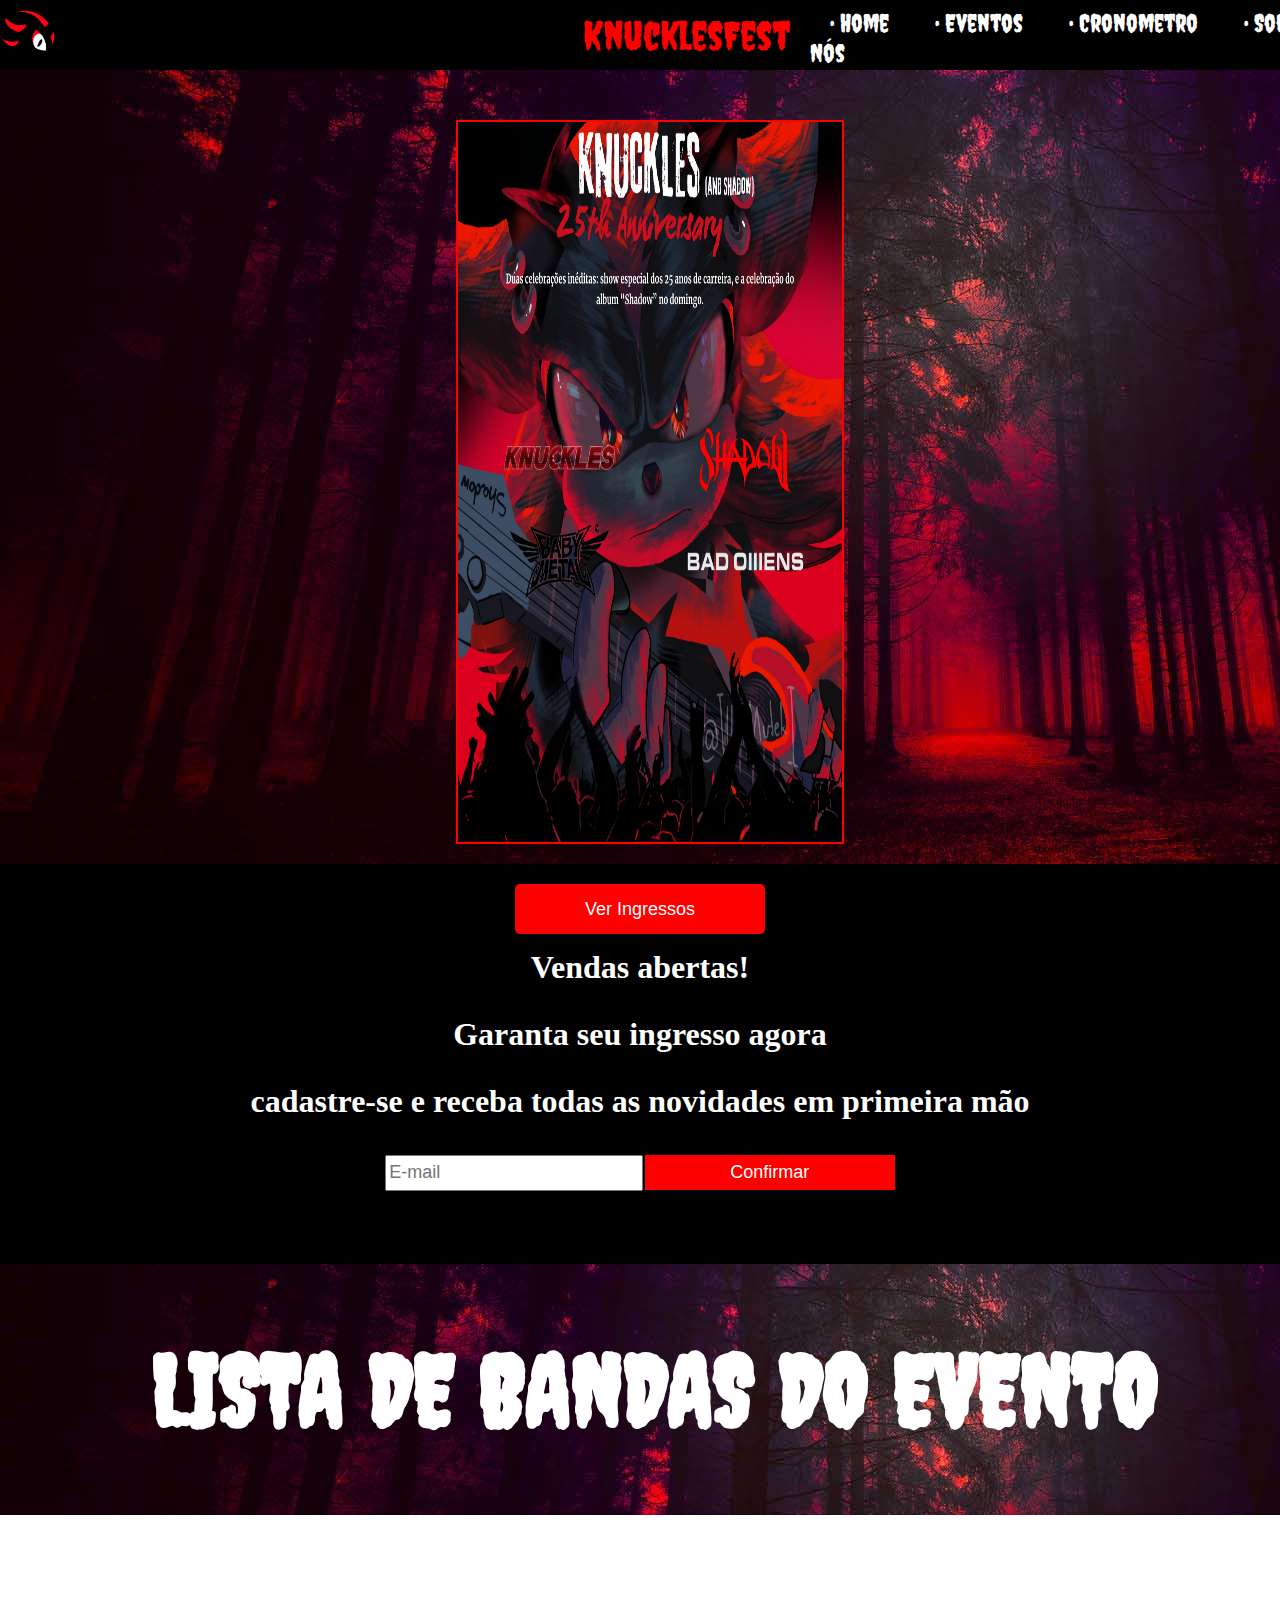
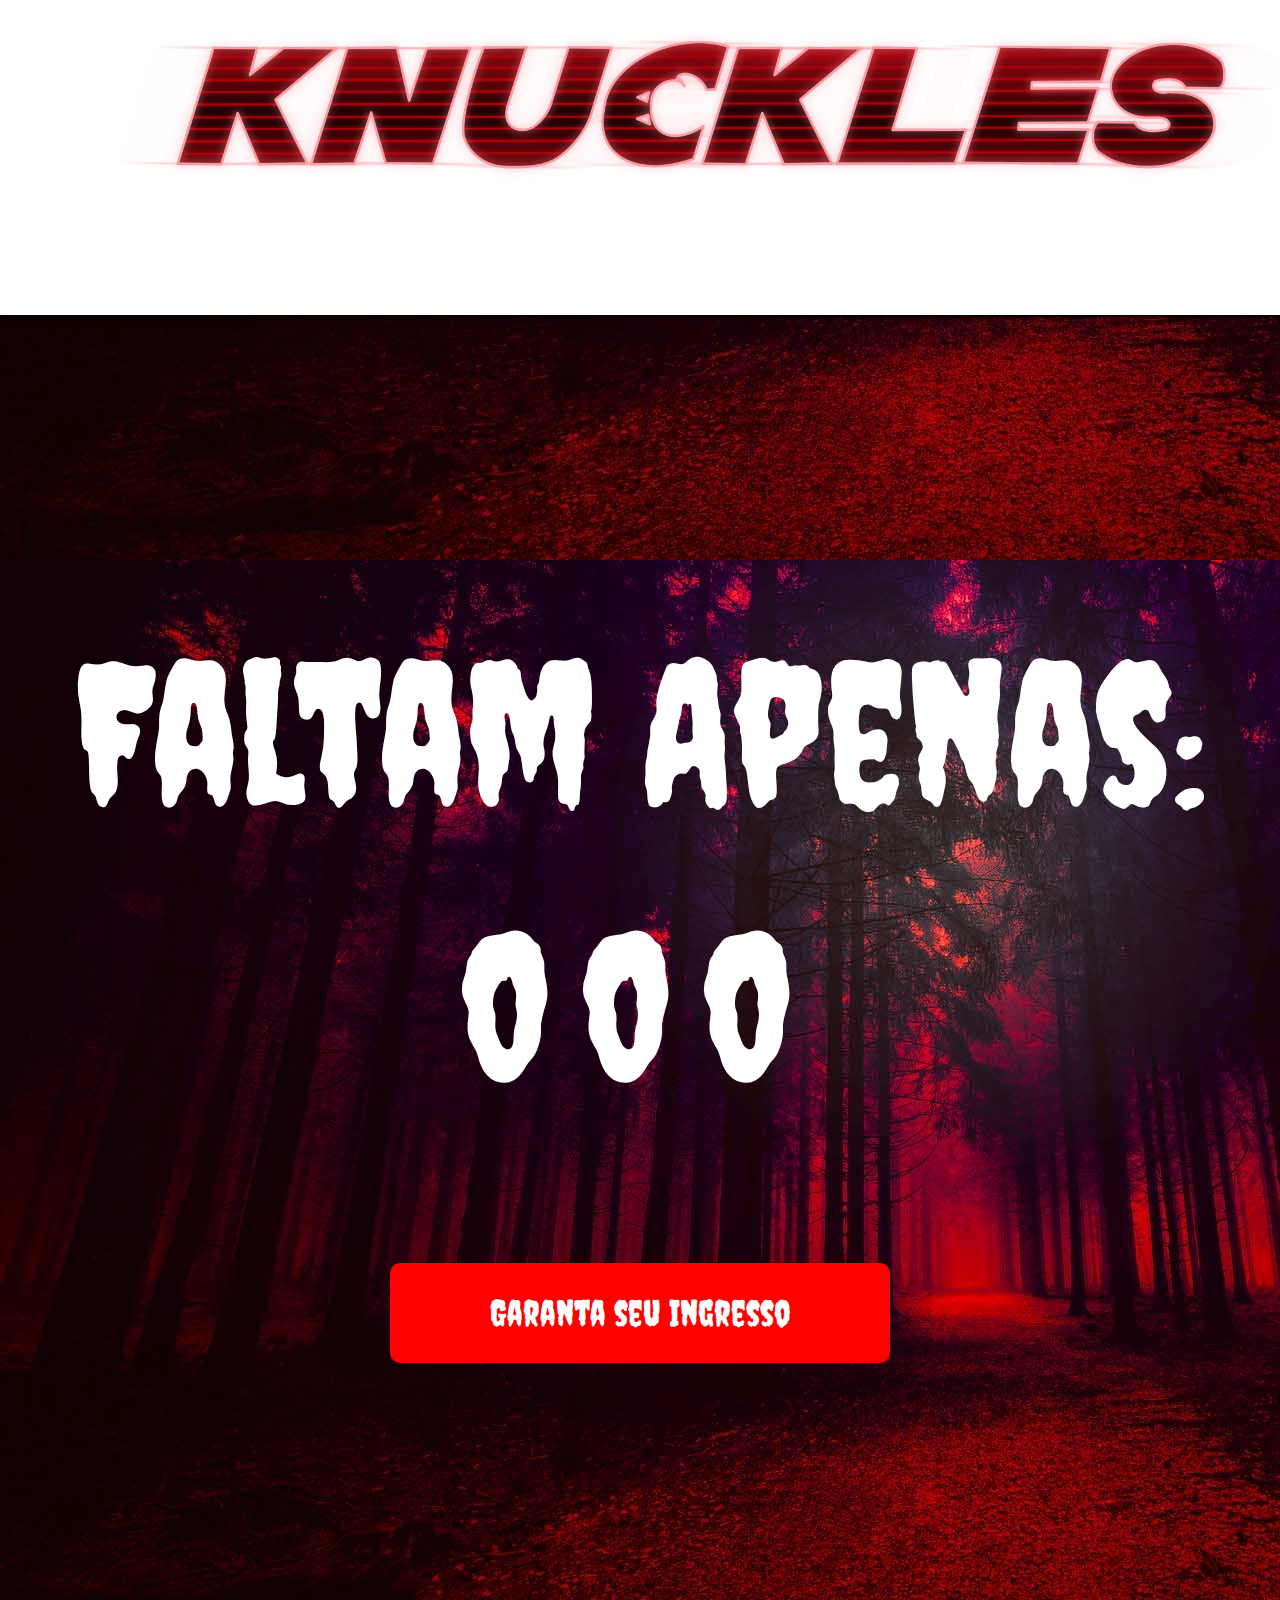
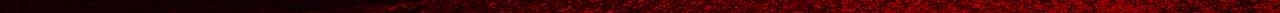
==== atualização/index.html @ 05302e62 "Add files via upload" ====
<!DOCTYPE html>
<html lang="pr-br">
<head>
    <meta charset="UTF-8">
    <meta name="viewport" content="width=device-width, initial-scale=1.0">
    <link rel="stylesheet" href="./styles.css">
    <title>KnucklesFest</title>
    <link rel="preconnect" href="https://fonts.googleapis.com">
    <link rel="preconnect" href="https://fonts.gstatic.com" crossorigin>
    <link href="https://fonts.googleapis.com/css2?family=Creepster&display=swap" rel="stylesheet">
    <link rel="icon" href="./favpng_shadow-the-hedgehog-sonic-the-hedgehog-sonic-jump-tails-logo.png">

</head>

<body style="margin: 0;" background="./red_forest_artistic_minimalism_retrowave_vaporwave_hd_vaporwave-1920x1080.jpg">
    <div id="Navbar">
        <img src="./favpng_shadow-the-hedgehog-sonic-the-hedgehog-sonic-jump-tails-logo.png" alt="shadow">
        <p>KnucklesFest</p>
        <div> 
            <p></p>
            <a href="#Flex-Events">• Home</a>
            <a href="#texto">• Eventos</a>
            <a href="#sla">• Cronometro</a>
            <a href="">• Sobre Nós</a>
        </div>
    </div><!--NAVbar-->

<div  id ="Flex-Events">
     <div id =Events>
        <img src="./Knuck.png" alt="logo">
        
        </div><!--Events-->
    </div><!--Flex_Events-->


 <div id = "background-bay"> 
    <div id ="Bay">
        <a href="#sla"><button type="button" id="Ingressos">Ver Ingressos</button></a>
        <h1>Vendas abertas!</h1>
        <h1>Garanta seu ingresso agora</h1>
         <h1>cadastre-se e receba todas as novidades em primeira mão</h1>

            <div id ="submit">
                <input type="text" name="" id="email" placeholder="E-mail">  
                <button id="Confirmar">Confirmar </button>
            </div><!--Submit-->
            
    </div><!--Bay-->
</div><!--background-bay-->

<div id="texto"><h1>LISTA DE BANDAS DO EVENTO</h1></div>
<div id = "upper">
    <div id ="carrosel">
        <div id ="Containe_img">
            <img src="./knuckles logo.jpg" alt="Banda_1">
            <img src="./Shadowlogo.jpg" alt="Banda_2">
            <img src="./Babymetal-Logo.jpg" alt="Banda_3">
            <img src="./bad omens logo.png" alt="Banda_4">
    
        </div><!--Container_img-->
    </div><!--carrosel-->
</div><!--upper-->

   
    <div id="Desc">

    </div><!--Desc-->
    <div id="List">

    </div><!--List-->


  <div id = 'sla'>Faltam Apenas:</div>

    <div id ='Flex-Contador'>
        <div id ='contador'>
            <div id="dias-flex">
                <div id =dias >0</div>
            </div><!--dias-flex-->
            <div id ="horas-flex">
                <div id="horas">0</div>
            </div><!--horas-flex-->
            <div id="minutos-flex">
                <div id="minutos">0</div>
            </div><!--minutos-flex-->
            <div id="segundos-flex">
                <div id="segundos"></div>
            </div><!--segundos-flex-->
        </div><!--Contaddor-->
    </div><!--felex-contador-->




        <div class="marginbotao">
            <button type="button" id="Comprar">Garanta seu Ingresso</button>
            <div class="janela" id="janela">
                <div class="cadastro">
                    <button class="O" id="O">X</button>
                    <div class="dados">
                        <input type="text" name="" id="NOME1" class="cadastro3" placeholder="Nome Completo">
                        <input type="number" name="" id="CPF1" class="cadastro3" placeholder="CPF"> 
                        <input type="number" name="" id="RG1" class="cadastro3" placeholder="RG">
                        <input type="date" name="" id="DATA1" class="cadastro3" placeholder="Data de Nascimento">
                        <input type="number" name="" id="TELEFONE1" class="cadastro3" placeholder="Telefone">  
                        <input type="email" name="" id="EMAIL2" class="cadastro3" placeholder="Email">  
                        <input type="text" name="" id="PAGAMENTO1" class="cadastro3" placeholder="Pagamento Pix/Boleto/Cartão">     
                        <button id="cadastroconfirmar">Confirmar </button>
                        <div id="confirmador"></div>
                    </div>
                </div>
            </div>
        </div>


    <script src="./java.js"></script>
</body>
</html>
---- atualização/styles.css ----
body{
   background-color: rgb(43, 131, 207);
}

.creepster-regular {
   font-family: "Creepster", system-ui;
   font-weight: 400;
   font-style: normal;
 }

/* ------------------- NAVBAR */

#Navbar{
display: flex;
justify-content: space-between;
align-items: center;
gap: 20px;
background-color: black;
height: 70px;
color: white;
font-size: 25px;
}

#Navbar img{
   height: 50px;
}

#Navbar p{
   font-size: 40px;
   color: red;
   font-family: "Creepster";
   padding: 0 0 0 500px;
}

#Navbar a{
   text-decoration: none;
   color: white;
   padding: 20px 20px 20px 20px;
   font-family: "Creepster";
}

#Navbar a:hover {
   color: rgb(255, 255, 255);
   background-color: rgba(255, 53, 17, 0.856);
   border-radius: 20px;
   text-decoration: underline;
}

#Navbar div{
   padding: 0 0 35px 0;
   margin: 0 20px 0 0;

}

/* ------------------- EVENTOS */

#Flex-Events{
   display: flex;
   align-items: center;
   justify-content: Center;
   margin-top: 50px;
   margin-left: 20px;
   margin-bottom: 20px;
}

#Events img{
   width: 30vw;
   height: 80vh;
}

#Events{
   
   width: 30vw;
   height: 80vh;
   background-color: #696969;
   border:solid 2px red;
}


#background-bay{
   background-color: black;
   width: 100%;
   height: 400px;
   

}

#Bay{
   display: flex;
   color: white;
   align-items: center;
   justify-content: center;
   flex-direction: column;

}

#Ingressos{

   background-color: red;
   color: white;
   border: 0px;
   width: 250px;
   height: 50px;
   border-radius: 5px;
   font-size: 18px;
   margin-top: 20px;
   cursor: pointer;
}

#Confirmar{
   background-color: red;
   color: white;
   border: 0px;
   width: 250px;
   height: 35px;
   margin-top: 20px;
   margin-left: -3px;
   font-size: 18px;
   cursor: pointer;
}

#email{
   width:250px;
   height: 30px;
   font-size: 18px;

}

.corretor1{
   animation: abrirjanelas 0.5s;
}

#submit{
   font-size: 18px;
}

#background-bay h1{
margin: 15px;
}

#texto{
   margin-left: 30px;
   margin-top: 10px;
   text-align: center;
   font-size: 50px;
   color: rgb(255, 255, 255);
   font-family: "Creepster";

}

#carrosel{
display: flex;
box-shadow: 2px 2px 4px black;
overflow: hidden;
width: 1400px;
height: 400px;


}

#Containe_img{
   display: flex;
   transition: transform 0.43s ease-in-out;
   transform: translateX(0);
}

#Containe_img img{
   width: 1400px;
   height:400px;
}

#upper{
   display:flex;
   align-items: center;
   justify-content: center;
   margin-top: 50px;
}
 
/* ------------------- CONTAGEM */
#sla{
   color: white;
   font-size: 200px;
   display: flex;
   gap: 30px;
   justify-content: center;
   align-items: center;
   font-family: 'Creepster';
   margin-top: 300px;
}

#contador{
   color: white;
   font-size: 200px;
   display: flex;
   gap: 30px;
   justify-content: center;
   align-items: center;
   margin-top: 40px;
   margin-bottom: 40px;
   font-family: 'Creepster';
}



/* ------------------- Comprar Ingresso */

.marginbotao{
   display: flex;
   justify-content: center;
   align-items: center;
   
}
#Comprar{
   background-color: red;
   color: white;
   border: 0px;
   width: 500px;
   height: 100px;
   border-radius: 10px;
   font-size: 36px;
   margin-top: 100px;
   margin-bottom: 250px;
   cursor: pointer;
   font-family: 'Creepster';


}

#Comprar.remover{
   display: none;
}

.janela{
   position: relative;
   display: none;
   justify-content: center;
   align-items: center;
}

.cadastro{

   width: 43%;
   height: 350px;
   background-color: rgba(0, 0, 0, 0.541);
   backdrop-filter: blur(10px);
   border-radius: 20px;
   margin-bottom: 100px;


   
}
.dados{
   display: flex;
   flex-wrap: wrap;
   justify-content: center;
   gap: 20px;
   padding: 30px;

}

.O{
   margin-left: 775px;
   text-align: center;
   width: 25px;
   height: 25px;
   border-radius: 50%;
   border: 0;
   background-color: red;
   color:white;
   font-size: 10px;
}

#cadastroconfirmar{
   margin-right: 100px;
}

.janela.abrir{
   display: flex;
   animation: abrirjanelas 0.5s;
}

@keyframes abrirjanelas{
   from{
      opacity: 0;
      transform: translate3d(0, -20px,-5px);
   }
   to{
      opacity: 1;
      transform: translate3d(0,0,0);
   }

}

.cadastro3{
   background-color: red;
   color: rgb(255, 255, 255);
   border: 0px;
   border-radius: 5px;
   font-size: 18px;
   height: 30px;
   width: 300px;
   cursor: pointer;
}

#cadastroconfirmar{
   background-color: red;
   color: rgb(0, 0, 0);
   border: 0px;
   border-radius: 5px;
   font-size: 18px;
   cursor: pointer;
   margin-top: 10px;
   margin-left: 600px;
   height: 50px;
   width: 200px;
}
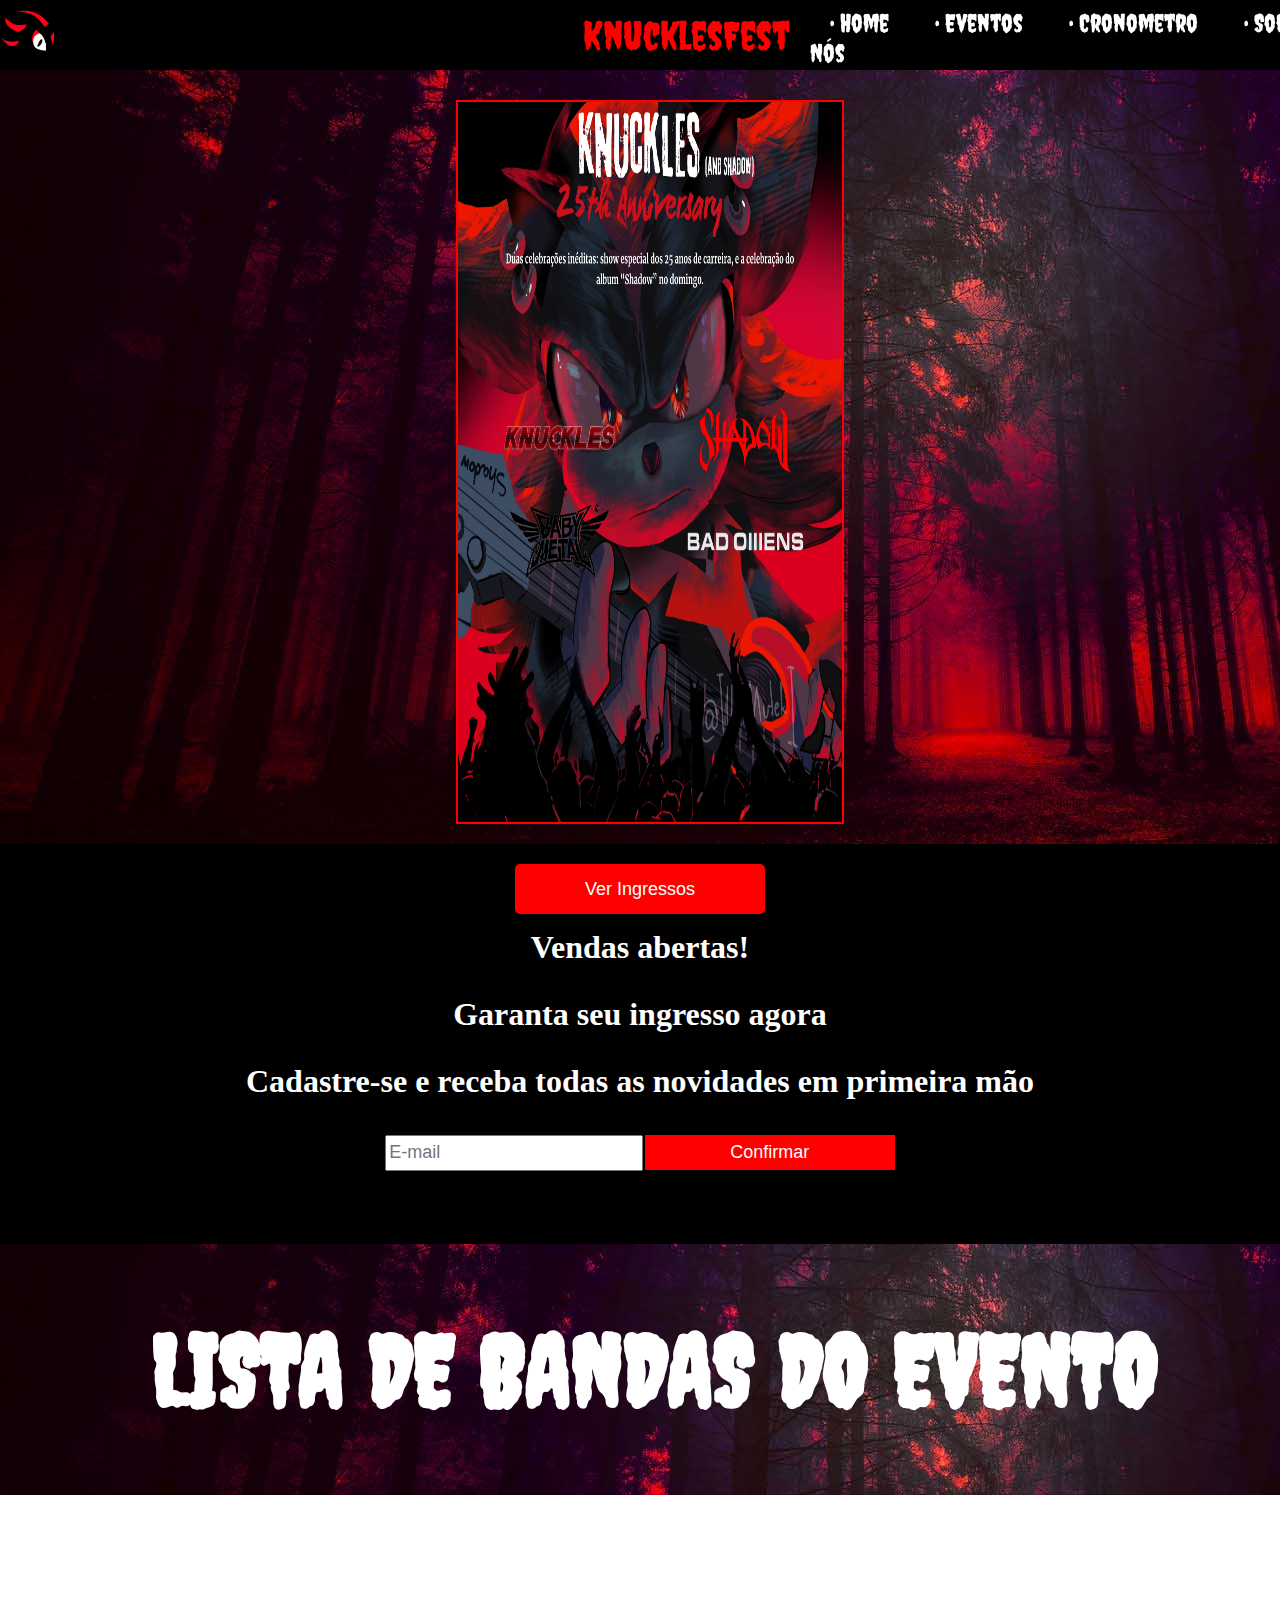
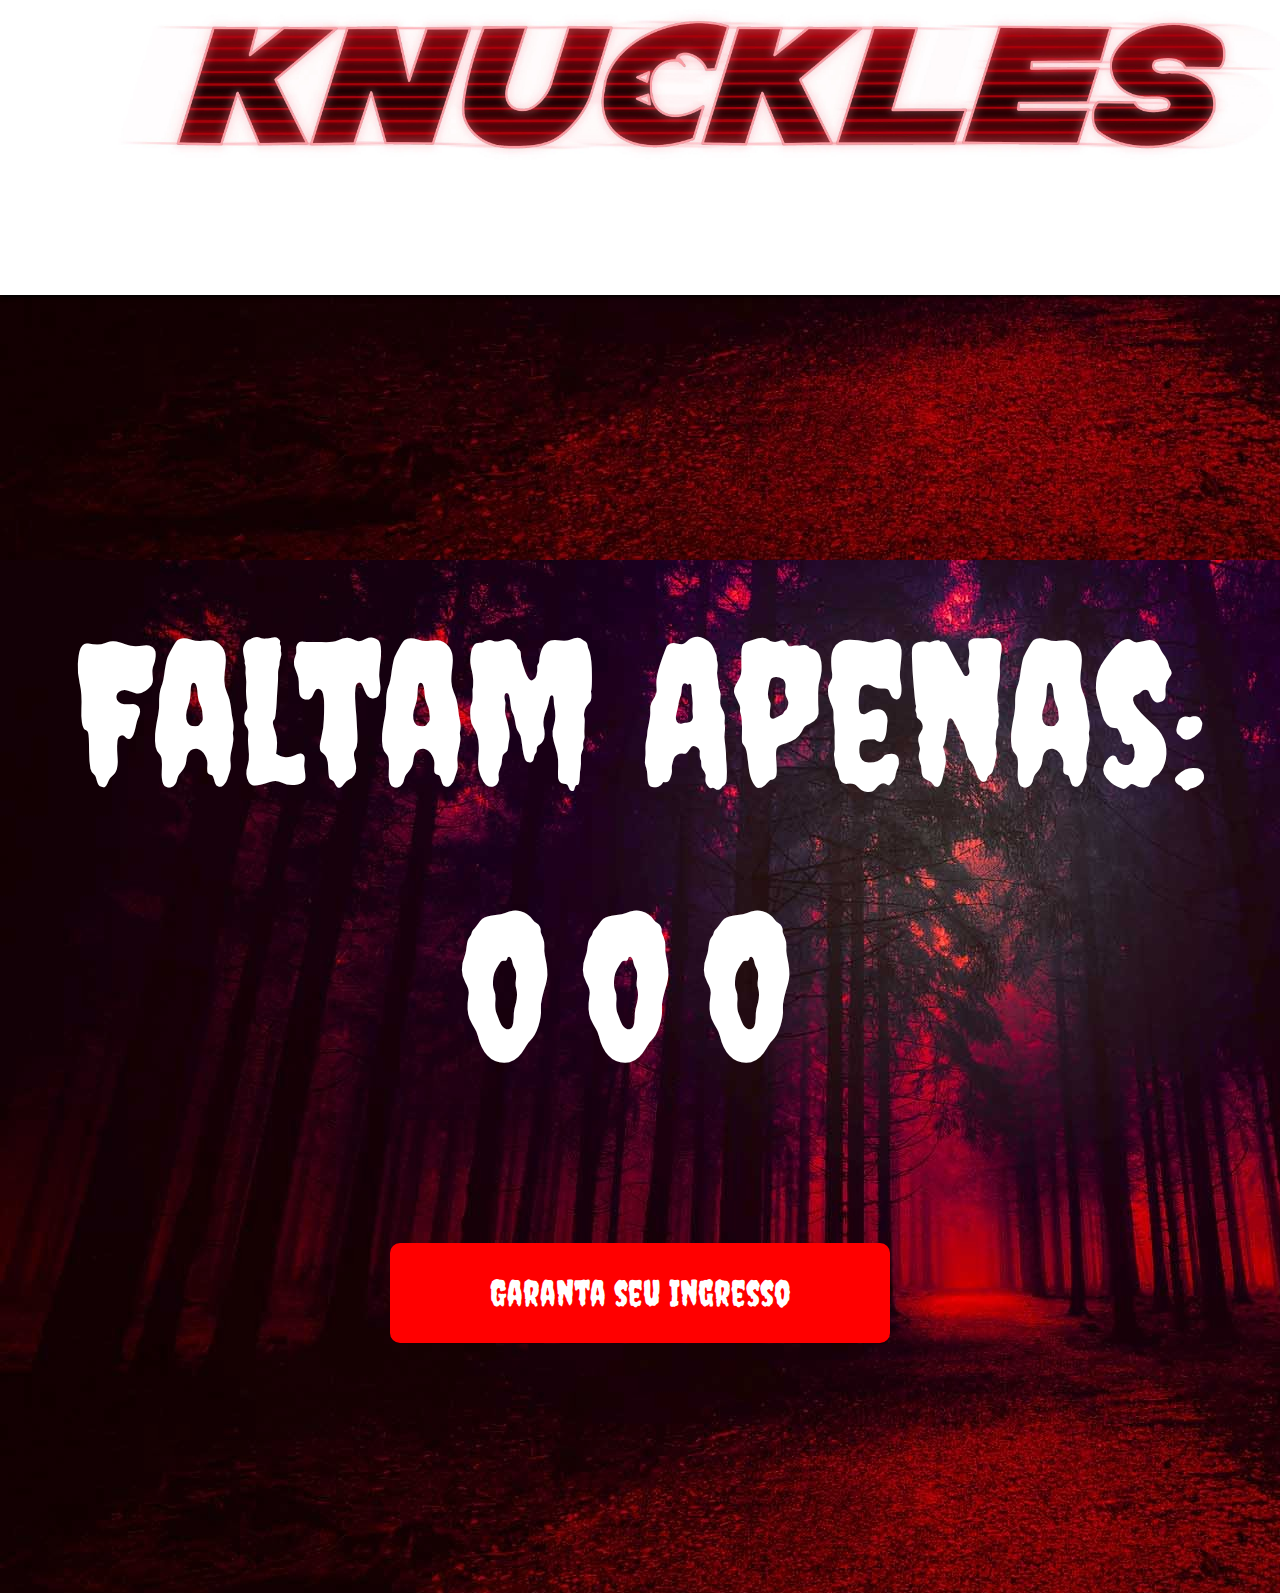
==== commit 724c2741: "V1.0 site shadow foda" ====
--- a/atualização/index.html
+++ b/atualização/index.html
@@ -15,19 +15,19 @@
 <body style="margin: 0;" background="./red_forest_artistic_minimalism_retrowave_vaporwave_hd_vaporwave-1920x1080.jpg">
     <div id="Navbar">
         <img src="./favpng_shadow-the-hedgehog-sonic-the-hedgehog-sonic-jump-tails-logo.png" alt="shadow">
-        <p>KnucklesFest</p>
-        <div> 
+        <p class="p">KnucklesFest</p>
+        <div id="peixonauta"> 
             <p></p>
             <a href="#Flex-Events">• Home</a>
             <a href="#texto">• Eventos</a>
             <a href="#sla">• Cronometro</a>
-            <a href="">• Sobre Nós</a>
+            <a href="sobre nos.html">• Sobre Nós</a>
         </div>
     </div><!--NAVbar-->
 
 <div  id ="Flex-Events">
      <div id =Events>
-        <img src="./Knuck.png" alt="logo">
+        <img class="imag" src="./Knuck.png" alt="logo">
         
         </div><!--Events-->
     </div><!--Flex_Events-->
@@ -38,7 +38,7 @@
         <a href="#sla"><button type="button" id="Ingressos">Ver Ingressos</button></a>
         <h1>Vendas abertas!</h1>
         <h1>Garanta seu ingresso agora</h1>
-         <h1>cadastre-se e receba todas as novidades em primeira mão</h1>
+         <h1>Cadastre-se e receba todas as novidades em primeira mão</h1>
 
             <div id ="submit">
                 <input type="text" name="" id="email" placeholder="E-mail">  
@@ -97,14 +97,14 @@
             <div class="janela" id="janela">
                 <div class="cadastro">
                     <button class="O" id="O">X</button>
-                    <div class="dados">
-                        <input type="text" name="" id="NOME1" class="cadastro3" placeholder="Nome Completo">
-                        <input type="number" name="" id="CPF1" class="cadastro3" placeholder="CPF"> 
-                        <input type="number" name="" id="RG1" class="cadastro3" placeholder="RG">
-                        <input type="date" name="" id="DATA1" class="cadastro3" placeholder="Data de Nascimento">
-                        <input type="number" name="" id="TELEFONE1" class="cadastro3" placeholder="Telefone">  
-                        <input type="email" name="" id="EMAIL2" class="cadastro3" placeholder="Email">  
-                        <input type="text" name="" id="PAGAMENTO1" class="cadastro3" placeholder="Pagamento Pix/Boleto/Cartão">     
+                    <div id="dados" class="dados">
+                        <input  type="text" name="" id="NOME1" class="cadastro3" placeholder="Nome Completo">
+                        <input  type="number" name="" id="CPF1" class="cadastro3" placeholder="CPF"> 
+                        <input  type="number" name="" id="RG1" class="cadastro3" placeholder="RG">
+                        <input  type="date" name="" id="DATA1" class="cadastro3" placeholder="Data de Nascimento">
+                        <input  type="number" name="" id="TELEFONE1" class="cadastro3" placeholder="Telefone">  
+                        <input  type="email" name="" id="EMAIL2" class="cadastro3" placeholder="Email">  
+                        <input  type="text" name="" id="PAGAMENTO1" class="cadastro3" placeholder="Pagamento Pix/Boleto/Cartão">     
                         <button id="cadastroconfirmar">Confirmar </button>
                         <div id="confirmador"></div>
                     </div>
--- a/atualização/styles.css
+++ b/atualização/styles.css
@@ -1,6 +1,26 @@
 body{
    background-color: rgb(43, 131, 207);
 }
+html, body, section {
+   block-size: 100%;
+ }
+ .seção1{
+   scroll-snap-align: start;
+   scroll-snap-stop: normal;
+ }
+ .seção {
+   scroll-snap-align: start;
+   scroll-snap-stop: normal;
+   
+   display: flex;
+   align-items: center;
+   justify-content: center;
+ }
+ 
+ html {
+   scroll-snap-type: y mandatory;
+   scroll-behavior: smooth;
+ }
 
 .creepster-regular {
    font-family: "Creepster", system-ui;
@@ -11,11 +31,13 @@
 /* ------------------- NAVBAR */
 
 #Navbar{
+position: fixed;
 display: flex;
 justify-content: space-between;
 align-items: center;
 gap: 20px;
 background-color: black;
+width: 100%;
 height: 70px;
 color: white;
 font-size: 25px;
@@ -29,7 +51,7 @@
    font-size: 40px;
    color: red;
    font-family: "Creepster";
-   padding: 0 0 0 500px;
+   padding-left: 500px;
 }
 
 #Navbar a{
@@ -58,7 +80,6 @@
    display: flex;
    align-items: center;
    justify-content: Center;
-   margin-top: 50px;
    margin-left: 20px;
    margin-bottom: 20px;
 }
@@ -69,7 +90,7 @@
 }
 
 #Events{
-   
+   margin-top: 100px;
    width: 30vw;
    height: 80vh;
    background-color: #696969;
@@ -304,7 +325,7 @@
 
 #cadastroconfirmar{
    background-color: red;
-   color: rgb(0, 0, 0);
+   color: rgb(255, 255, 255);
    border: 0px;
    border-radius: 5px;
    font-size: 18px;
@@ -316,3 +337,143 @@
 }
 
 
+/* ------------------- sobre nós */
+.item1{
+   display: flex;
+   justify-content: center;
+   align-items: center;
+   height: 1010px;
+   gap: 20px;
+
+}
+#altura{
+   height: 1010px;
+   margin-top: 65px;
+}
+#grid{
+   display: flex;
+   flex-direction: column;
+   align-items: center;
+   gap: 25px;
+}
+
+#all{
+   display: flex;
+   align-items: center;
+   
+}
+.img{
+   width: 600px;
+   height: 650px;
+   border:solid 2px red;
+   border-radius: 10px;
+   margin-left: 20px;
+}
+
+#desc1{  
+   width: 1000px;
+   height: 800px;
+   border-radius: 10px;
+   padding: 0 0 0 10px;
+   font-size: 25px;
+   background-color: rgba(98, 12, 9, 0.459);
+   color: white;
+}
+.img2{
+   border:solid 2px rgba(0, 0, 0, 0);
+   border-radius: 10px;
+   height: 40px;
+   width: 40px;
+}
+.a{
+   text-decoration: none;
+   color: aliceblue;
+}
+.dados input::placeholder {
+   color: aliceblue;
+}
+
+@keyframes enter-animation {
+   0% {
+     transform: translateY(100px);
+     opacity: 0;
+   }
+   100% {
+     transform: translateY(0);
+     opacity: 1;
+   }
+ }
+ @media (prefers-reduced-motion: no-preference) {
+   
+ }
+
+@media(max-width:700px){
+   .item1 {
+      flex-direction: column;
+      margin-top: 350px;
+   }; 
+   #Navbar{
+      display: flex;
+      flex-wrap: wrap;
+      justify-content: start;
+   }
+   #Navbar p{
+      padding-left: 10px;
+   }
+   #peixonauta a{
+      font-size: 15px;
+      flex-wrap: wrap;
+   }
+   #carrosel{
+      width: 700px;
+   }
+   #Containe_img img{
+      width: 700px;
+   }
+   #Events{
+      width: 60vh;
+   }
+   #Events img{
+      width: 60vh;
+   }
+
+   .cadastro{
+
+      width: 43%;
+      height: 500px;
+      background-color: rgba(0, 0, 0, 0.541);
+      backdrop-filter: blur(10px);
+      border-radius: 20px;
+      margin-bottom: 120px;
+   
+   
+      
+   }
+
+
+
+   .O{
+      margin-left: 0px;
+      text-align: center;
+      width: 25px;
+      height: 25px;
+      border-radius: 50%;
+      border: 0;
+      background-color: red;
+      color:white;
+      font-size: 10px;
+   }
+
+   .item1 img{
+      margin-left: -300px;
+   }
+
+   #cadastroconfirmar{
+      margin-right: 600px;
+   }
+
+
+
+
+
+   }
